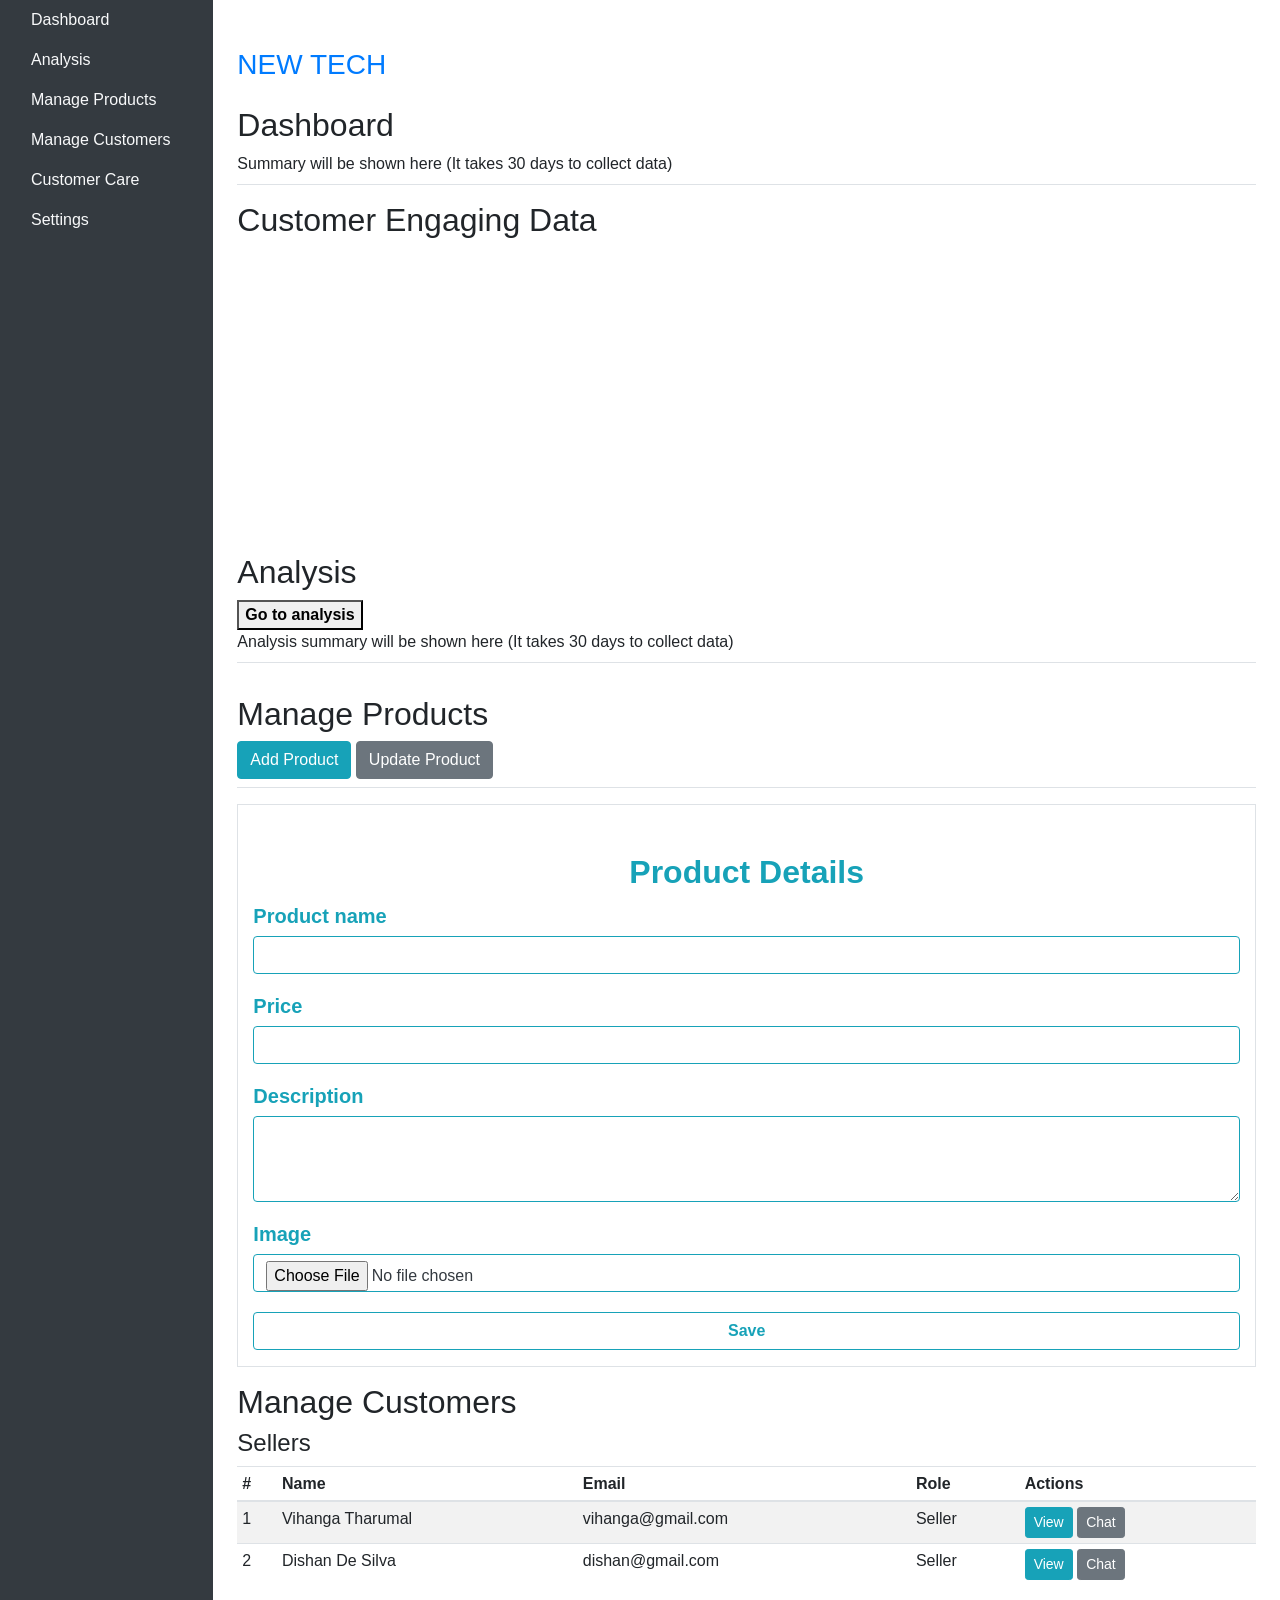
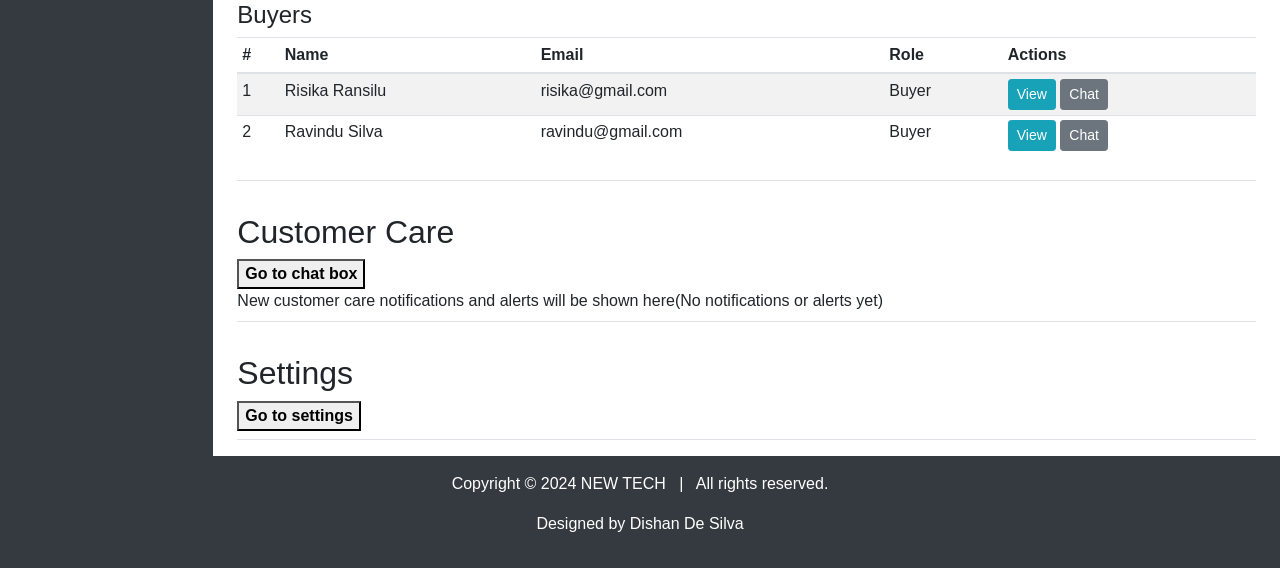
==== adminpanel.html @ 42f951da "Add files via upload" ====
<!DOCTYPE html>
<html lang="en">
    <head>
        <meta charset="UTF-8">
        <meta name="viewport" content="width=device-width, initial-scale=1.0">
        <title>Admin Panel</title>
        <link href="https://stackpath.bootstrapcdn.com/bootstrap/4.5.2/css/bootstrap.min.css"
            rel="stylesheet">
        <link rel="stylesheet" href="css/style.css">
        <link rel="icon" href="images/ntlogo.jpg" />
    </head>
    <body>
        <div class="container-fluid">

            <div class="row">
                <div id="adminSidebar"
                    class="col-md-2 d-md-block bg-dark admin-sidebar d-none">
                    <div class="admin-sidebar-sticky">
                        <ul class="nav flex-column">
                            <li class="nav-item">
                                <a class="nav-link active text-light"
                                    href="#adminDashboard">Dashboard</a>
                            </li>
                            <li class="nav-item">
                                <a class="nav-link text-light"
                                    href="#adminAnalysis">Analysis</a>
                            </li>
                            <li class="nav-item">
                                <a class="nav-link text-light"
                                    href="#adminManageProducts">Manage
                                    Products</a>
                            </li>
                            <li class="nav-item">
                                <a class="nav-link text-light"
                                    href="#adminManageCustomers">Manage
                                    Customers</a>
                            </li>
                            <li class="nav-item">
                                <a class="nav-link text-light"
                                    href="#adminCustomerCare">Customer Care</a>
                            </li>
                            <li class="nav-item">
                                <a class="nav-link text-light"
                                    href="#adminSettings">Settings</a>
                            </li>
                        </ul>
                    </div>
                </div>

                <main role="main"
                    class="col-md-10 ml-sm-auto col-lg-10 px-4 admin-main-content">

                    <div class="d-flex">
                        <a class="d-flex align-items-center fw-bold logo1 mt-5"
                            href="index.html"><img
                                src="images/ntlogo.jpg" style="height: 40px;" alt>
                            <h3 class="brandnameadmin text-decoration-none">NEW TECH</h3>
                        </a>
                    </div>

                    <div id="adminDashboard"
                        class="pt-3 pb-2 mb-3 border-bottom">
                        <h2 class>Dashboard</h2>
                        <div class="admin-chart-placeholder">Summary will be
                            shown here (It takes 30 days to collect data)</div>
                    </div>

                    <div class="admincontainer">
                        <h2>Customer Engaging Data</h2>
                        <div class="d-flex align-content-center mt-5">
                            <svg id="engagementChart" width="auto" height="250"></svg>
                        </div>
                    </div>

                    <div id="adminAnalysis"
                        class="pt-3 pb-2 mb-3 border-bottom">
                        <h2 class>Analysis</h2>
                        <button class="shopbtn align-content-center">
                            <b>Go to analysis</b>
                        </button>
                        <div class="admin-chart-placeholder">Analysis summary
                            will be shown here (It takes 30 days to collect data)</div>
                    </div>

                    <div id="adminManageProducts"
                        class="pt-3 pb-2 mb-3 border-bottom">
                        <h2 class>Manage Products</h2>
                        <button class="btn btn-info">Add Product</button>
                        <button class="btn btn-secondary">Update
                            Product</button>
                    </div>


                    <div class="container d-flex justify-content-center align-items-center">

                        <div class="row border rounded-5 box-area">

                            <div class="col-12">
                                <div class="row align-items-center">
                                    <h2 class="text-center mt-5 col-12 text-info"><b>Product Details</b></h2>
        
                                    <div class="form-group col-12 text-info">
                                        <h5 class="mt-1"><b>Product name</b></h5>
                                        <input type="text" class="form-control border-info">
                                    </div>
        
                                    <div class="form-group col-12 text-info">
                                        <h5 class="mt-1"><b>Price</b></h5>
                                        <input type="text" class="form-control border-info">
                                    </div>
        
                                    <div class="form-group col-12 text-info">
                                        <h5 class="mt-1"><b>Description</b></h5>
                                        <textarea class="form-control border-info" rows="3"></textarea>
                                    </div>
        
                                    <div class="form-group col-12 text-info">
                                        <h5 class="mt-1 text-info"><b>Image</b></h5>
                                        <input type="file" class="form-control border-info text-dark">
                                    </div>
        
                                    <div class="form-group col-12 text-info">
                                        <button class="btn btn-outline-info mt-1 col-12" onclick=""><b>Save</b></button>
                                    </div>
                                </div>
                            </div>
        
                        </div>
                    </div>






                    <div id="adminManageCustomers"
                        class="pt-3 pb-2 mb-3 border-bottom">
                        <h2 class>Manage Customers</h2>
                        <h4 class>Sellers</h4>
                        <div class="table-responsive">
                            <table class="table table-striped table-sm">
                                <thead>
                                    <tr>
                                        <th>#</th>
                                        <th>Name</th>
                                        <th>Email</th>
                                        <th>Role</th>
                                        <th>Actions</th>
                                    </tr>
                                </thead>
                                <tbody>
                                    <tr>
                                        <td>1</td>
                                        <td>Vihanga Tharumal</td>
                                        <td>vihanga@gmail.com</td>
                                        <td>Seller</td>
                                        <td>
                                            <button
                                                class="btn btn-info btn-sm">View</button>
                                            <button
                                                class="btn btn-secondary btn-sm">Chat</button>
                                        </td>
                                    </tr>
                                    <tr>
                                        <td>2</td>
                                        <td>Dishan De Silva</td>
                                        <td>dishan@gmail.com</td>
                                        <td>Seller</td>
                                        <td>
                                            <button
                                                class="btn btn-info btn-sm">View</button>
                                            <button
                                                class="btn btn-secondary btn-sm">Chat</button>
                                        </td>
                                    </tr>
                                </tbody>
                            </table>
                        </div>

                        <h4 class>Buyers</h4>
                        <div class="table-responsive">
                            <table class="table table-striped table-sm">
                                <thead>
                                    <tr>
                                        <th>#</th>
                                        <th>Name</th>
                                        <th>Email</th>
                                        <th>Role</th>
                                        <th>Actions</th>
                                    </tr>
                                </thead>
                                <tbody>
                                    <tr>
                                        <td>1</td>
                                        <td>Risika Ransilu</td>
                                        <td>risika@gmail.com</td>
                                        <td>Buyer</td>
                                        <td>
                                            <button
                                                class="btn btn-info btn-sm">View</button>
                                            <button
                                                class="btn btn-secondary btn-sm">Chat</button>
                                        </td>
                                    </tr>
                                    <tr>
                                        <td>2</td>
                                        <td>Ravindu Silva</td>
                                        <td>ravindu@gmail.com</td>
                                        <td>Buyer</td>
                                        <td>
                                            <button
                                                class="btn btn-info btn-sm">View</button>
                                            <button
                                                class="btn btn-secondary btn-sm">Chat</button>
                                        </td>
                                    </tr>
                                </tbody>
                            </table>
                        </div>
                    </div>

                    <div id="adminCustomerCare"
                        class="pt-3 pb-2 mb-3 border-bottom">
                        <h2 class>Customer Care</h2>
                        <button class="shopbtn align-content-center">
                            <b>Go to chat box</b>
                        </button>
                        <div class="admin-chat-placeholder">New customer care
                            notifications and alerts will be shown here(No notifications or alerts yet)</div>
                    </div>

                    <div id="adminSettings"
                        class="pt-3 pb-2 mb-3 border-bottom">
                        <h2 class>Settings</h2>
                        <button class="shopbtn align-content-center">
                            <b>Go to settings</b>
                        </button>
                    </div>

                </main>
            </div>   
        </div>
        <div class="text-center p-3 text-white bg-dark" style="width: 100%;">
            Copyright &copy; 2024 NEW TECH &nbsp;&nbsp;|&nbsp;&nbsp; All rights reserved.
            <p class=" mt-3">Designed by Dishan De Silva</p>
        </div>

        <script src="js/adminpanelscript.js"></script>
        <script src="https://code.jquery.com/jquery-3.5.1.slim.min.js"></script>
        <script src="https://cdn.jsdelivr.net/npm/@popperjs/core@2.5.4/dist/umd/popper.min.js"></script>
        <script src="https://stackpath.bootstrapcdn.com/bootstrap/4.5.2/js/bootstrap.min.js"></script>
    </body>
</html>
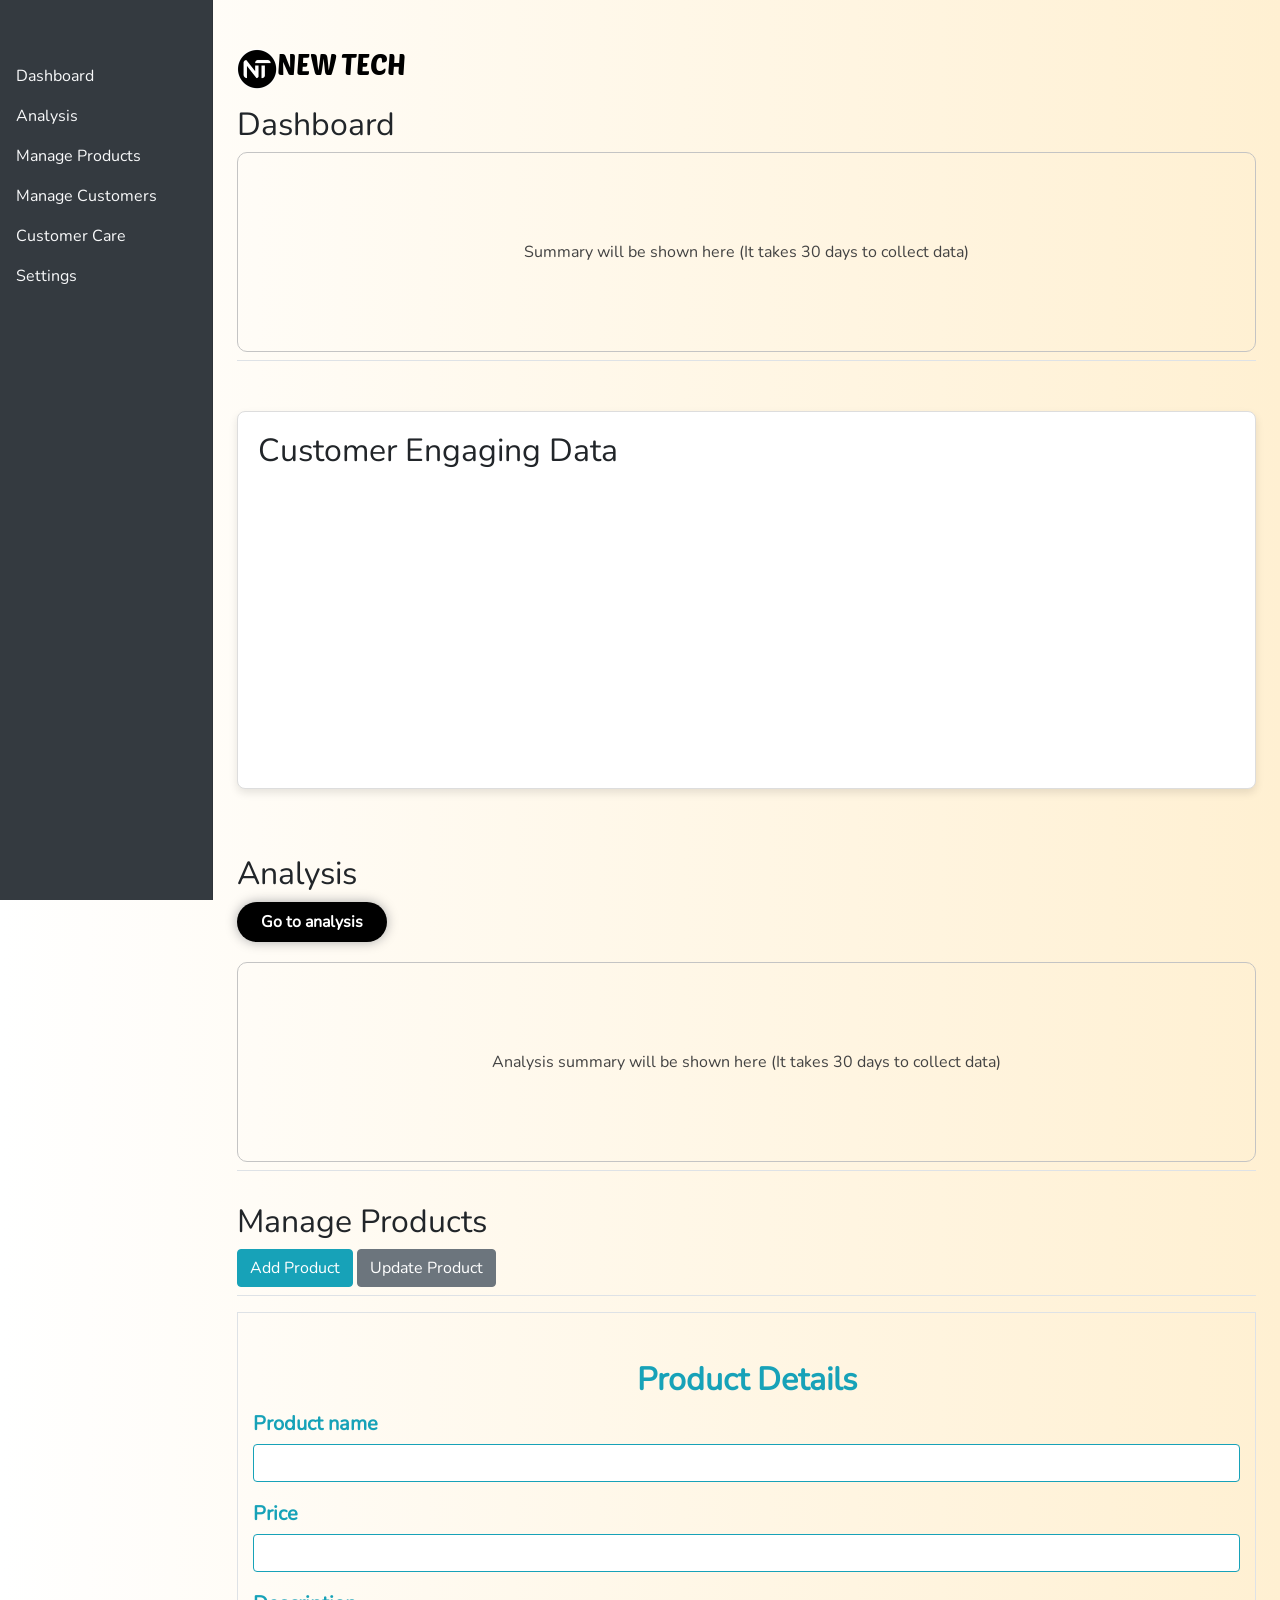
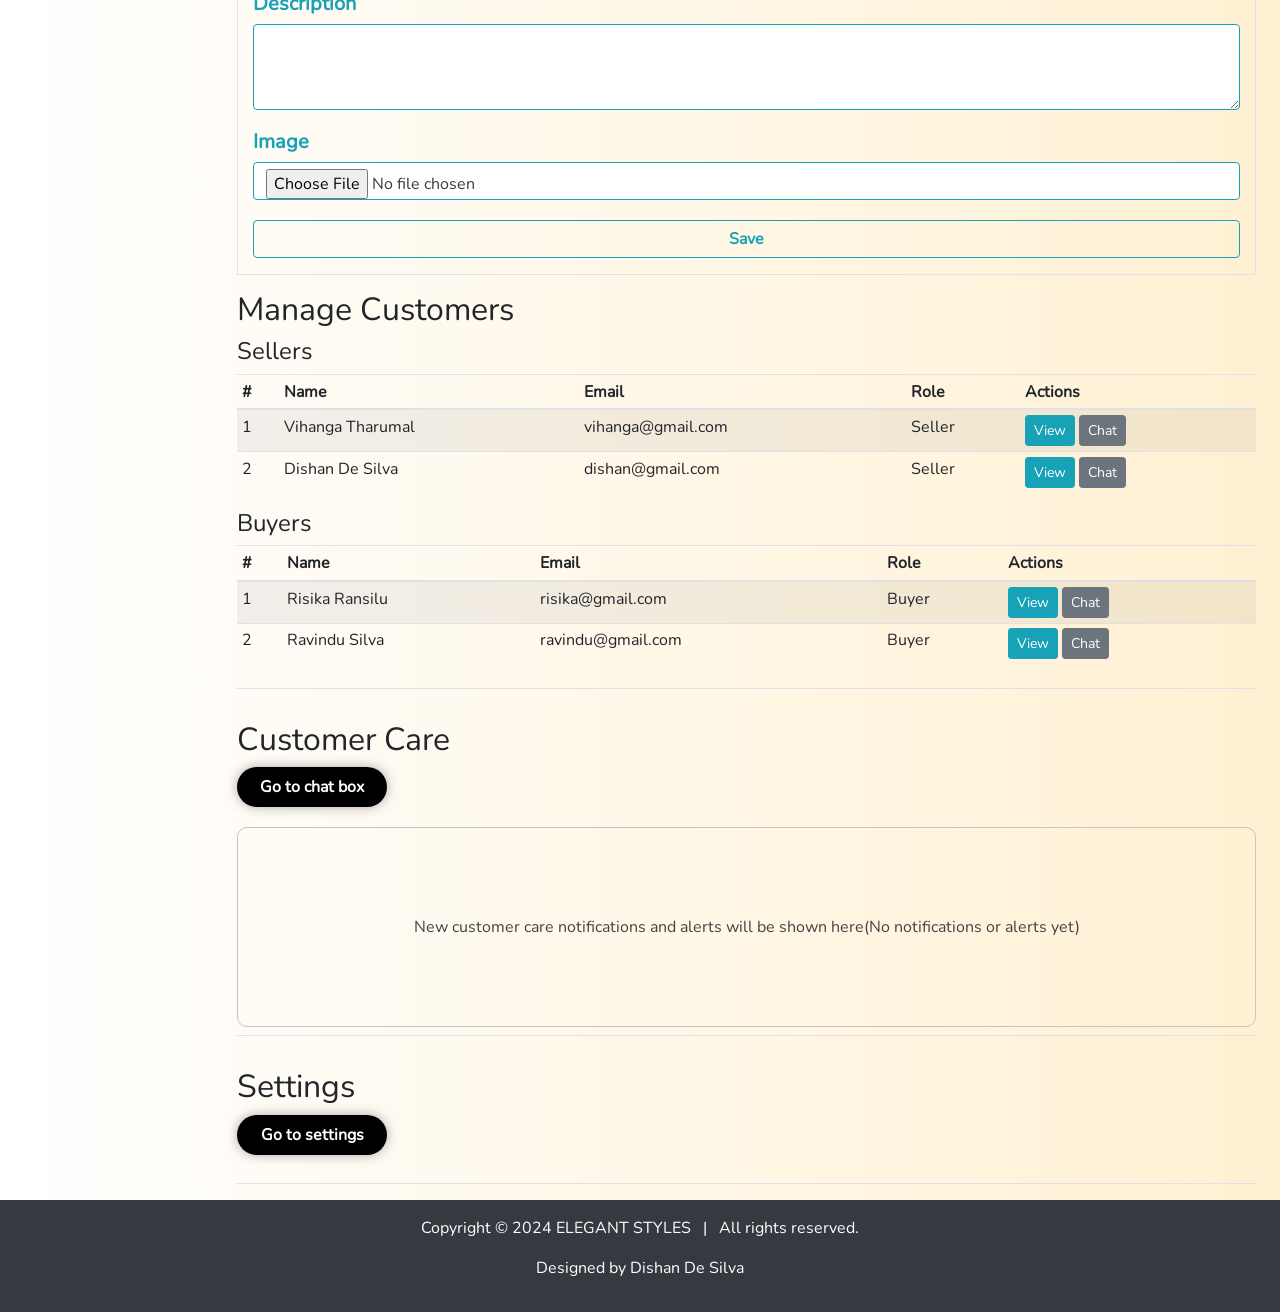
==== commit 47189b50: "Add files via upload" ====
--- a/adminpanel.html
+++ b/adminpanel.html
@@ -241,7 +241,7 @@
             </div>   
         </div>
         <div class="text-center p-3 text-white bg-dark" style="width: 100%;">
-            Copyright &copy; 2024 NEW TECH &nbsp;&nbsp;|&nbsp;&nbsp; All rights reserved.
+            Copyright &copy; 2024 ELEGANT STYLES &nbsp;&nbsp;|&nbsp;&nbsp; All rights reserved.
             <p class=" mt-3">Designed by Dishan De Silva</p>
         </div>
 
--- a/css/style.css
+++ b/css/style.css
@@ -0,0 +1,2203 @@
+/* ---------- color variables ---------- */
+:root {
+  --primary-color: #feb421;
+  --secondary-color: rgb(0, 0, 0);
+  --background-color: linear-gradient(90deg, rgb(255, 255, 255), rgb(255, 250, 240), rgb(255, 245, 225), rgb(255, 240, 210));
+}
+
+/* ---------- /color variables ---------- */
+
+/* ---------- /custom margins ---------- */
+
+@media (min-width: 992px) {  /* Large screens and above */
+  .m-lg-6 { margin: 4.5rem !important; }  /* 72px */
+  .m-lg-7 { margin: 6rem !important; }    /* 96px */
+}
+
+/* ---------- /custom margins ---------- */
+
+/* ---------- import fonts ---------- */
+@font-face {
+  font-family: "Nurito";
+  src: url("../fonts/Nunito-Regular.ttf");
+}
+
+@font-face {
+  font-family: "PoetsenOne";
+  src: url("../fonts/PoetsenOne-Regular.ttf");
+}
+
+/* ---------- /import fonts ---------- */
+
+/* ---------- defaults ---------- */
+* {
+  font-family: "Nurito";
+}
+
+/* ---------- /defaults ---------- */
+
+/* ---------- /loading effect ---------- */
+.loader-wrapper {
+  margin: 0px;
+  padding: 0px;
+  display: flex;
+  align-items: center;
+  justify-content: center;
+  position: absolute;
+  width: 100%;
+  height: 100vh;
+  background-size: cover;
+  display: flex;
+  flex-direction: column;
+  align-items: center;
+  justify-content: center;
+  visibility: visible;
+  overflow-x: hidden;
+  background-repeat: repeat-x;
+}
+
+.loader {
+  display: flex;
+  justify-content: center;
+  align-items: center;
+}
+
+.circle {
+  width: 40px;
+  height: 40px;
+  border-radius: 50%;
+  background-color: var(--secondary-color);
+  margin: 0 5px;
+  animation: pulse 0.5s infinite alternate;
+}
+
+@keyframes pulse {
+  0% {
+    transform: scale(0.8);
+    opacity: 0.5;
+  }
+
+  100% {
+    transform: scale(1.2);
+    opacity: 1;
+  }
+}
+
+.content {
+  width: 100%;
+  opacity: 0;
+  transition: opacity 1s ease-in-out;
+}
+
+/* ---------- /loading effect ---------- */
+
+
+
+/* ---------- body area ---------- */
+body {
+  margin: 0px;
+  padding: 0px;
+  font-family: 'Poppins', sans-serif;
+  display: flex;
+  flex-direction: column;
+  align-items: center;
+  overflow-x: hidden;
+  background: var(--background-color);
+}
+
+/* ---------- /body area ---------- */
+
+/* ---------- nav bar top ---------- */
+
+.navbartop {
+  position: absolute;
+  width: 95%; 
+  background-color: rgba(0, 0, 0, 0.8); 
+  z-index: 1000; 
+  box-shadow: 0 2px 5px rgba(0, 0, 0, 0.1);
+  border-radius: 30px; 
+  margin: 10px auto;
+  top: 0;
+}
+
+.tabicontop {
+  color: #ffffff;
+  transition: color 0.3s ease, transform 0.3s ease;
+}
+
+.tabicontop:hover {
+  color: var(--primary-color);
+}
+
+/* ---------- /nav bar top ---------- */
+
+/* ---------- nav bar ---------- */
+
+.navbar {
+  position: fixed;
+  top: -80px; /* Hidden initially */
+  transition: top 0.4s ease-in-out;
+  width: 95%; 
+  background-color: rgba(255, 255, 255, 0.8); 
+  /* z-index: 1000;  */
+  box-shadow: 0 2px 5px rgba(0, 0, 0, 0.1);
+  border-radius: 30px; 
+  margin: 10px auto
+}
+
+.navbar.show {
+  top: 0;
+}
+
+.brandname {
+  font-family: "PoetsenOne";
+  color: white;
+}
+
+.logo1 {
+  animation: mover1 2.5s infinite alternate;
+}
+
+@keyframes mover1 {
+  0% {
+    transform: translateY(0);
+  }
+
+  100% {
+    transform: translateY(-10px);
+  }
+}
+
+.tabicon {
+  color: #000000;
+  transition: color 0.3s ease, transform 0.3s ease;
+}
+
+.tabiconactive {
+  color: var(--primary-color);
+  transition: color 0.3s ease, transform 0.3s ease;
+}
+
+.tabicon:hover {
+  color: var(--primary-color);
+}
+
+.count {
+  position: absolute;
+  background-color: var(--primary-color);
+  color: rgb(0, 0, 0);
+  height: 18px;
+  width: 18px;
+  line-height: 18px;
+  border-radius: 50%;
+  text-align: center;
+  font-size: 0.8rem;
+}
+
+/* ---------- /nav bar ---------- */
+
+/* ---------- carousel ---------- */
+
+
+/* ---------- custom-carousel-section ---------- */
+
+/* Default: Large screens (lg and above) */
+.custom-carousel-section {
+  background-color: #000000;
+  /* height: 100vh; */
+  width: 100%;
+}
+
+/* Medium screens (md) */
+/* @media (max-width: 992px) {
+  .custom-carousel-section {
+      height: 100vh; Adjust height for medium screens
+  }
+} */
+
+/* Small screens (sm and below) */
+@media (max-width: 576px) {
+  .custom-carousel-section {
+      height: 0vh; /* Adjust height for small screens */
+  }
+}
+
+/* ---------- /custom-carousel-section ---------- */
+
+
+
+.carousel-container {
+  position: relative;
+  /* max-width: 950px; */
+  margin: 0 auto;
+}
+
+.carousel {
+  display: flex;
+  overflow: hidden;
+}
+
+.carousel-item {
+  /* flex: 0 0 100%; */
+  text-align: center;
+  /* padding: 20px; */
+}
+
+.carousel-item img {
+  width: 100%;
+  /* width: 950px; */
+  /* height: 100vh; */
+  /* border-radius: 10px; */
+}
+
+.carousel-item p {
+  font-size: 16px;
+  /* margin-top: 10px; */
+}
+
+.carousel-button {
+  position: absolute;
+  top: 50%;
+  transform: translateY(-50%);
+  background-color: rgba(0, 0, 0, 0.5);
+  color: white;
+  border: none;
+  padding: 10px;
+  cursor: pointer;
+  z-index: 1;
+}
+
+.carousel-button.prev {
+  left: 10px;
+  border-radius: 10px;
+}
+
+.carousel-button.next {
+  right: 10px;
+  border-radius: 10px;
+}
+
+/* ---------- /carousel ---------- */
+
+/* ---------- branding area ---------- */
+.brandname2 {
+  font-size: 70px;
+  font-family: "PoetsenOne";
+  color: white;
+}
+
+.logo2 {
+  animation: mover2 3s infinite alternate;
+}
+
+@keyframes mover2 {
+  0% {
+    transform: translateY(0);
+  }
+
+  100% {
+    transform: translateY(-30px);
+  }
+}
+
+.caption1 {
+  color: white;
+  font-family: "Nurito";
+}
+
+.caption2 {
+  color: var(--primary-color);
+  font-family: "PoetsenOne";
+}
+
+.caption4 {
+  color: var(--secondary-color);
+  font-family: "PoetsenOne";
+}
+
+.shopbtn {
+  width: 150px;
+  height: 40px;
+  background-color: black;
+  color: white;
+  border: none;
+  border-radius: 50px;
+  cursor: pointer;
+  transition-duration: 500ms;
+  margin-bottom: 20px;
+  visibility: visible;
+  box-shadow: 0 0 12px rgb(170, 170, 170);
+
+}
+
+.shopbtn:hover {
+  width: 170px;
+  height: 45px;
+  background-color: rgb(0, 0, 0);
+  color: var(--primary-color);
+  cursor: pointer;
+  box-shadow: 0 0 15px var(--primary-color);
+}
+
+/* ---------- /branding area ---------- */
+
+/* ---------- collections images ---------- */
+
+.image-container {
+  position: relative;
+  display: inline-block;
+  overflow: hidden;
+  border-radius: 10px;
+  transition-duration: 350ms;
+}
+
+.image-container:hover {
+  box-shadow: 0 0 22px rgb(66, 66, 66);
+}
+
+.image-container img {
+  width: 100%;
+  border-radius: 10px;
+  transition: transform 0.3s ease-in-out;
+  transition-duration: 350ms;
+}
+
+.image-container:hover img {
+  transform: scale(1.1); /* Slightly enlarges the image */
+}
+
+.caption5 {
+  position: absolute;
+  top: 50%;
+  left: 50%;
+  transform: translate(-50%, -50%);
+  color: white;
+  padding: 10px 20px;
+  border-radius: 5px;
+  font-size: 30px;
+  font-family: PoetsenOne, sans-serif;
+}
+
+/* ---------- collections images ---------- */
+
+/* ---------- products swiper area ---------- */
+.caption3 {
+  color: var(--secondary-color);
+}
+
+.swiper-container {
+  width: 100%;
+  margin: 50px auto;
+  margin-top: 25px;
+  position: relative;
+  overflow: hidden;
+}
+
+.swiper-wrapper {
+  display: flex;
+  transition: transform 0.5s ease-in-out;
+}
+
+.swiper-slide {
+  flex: 0 0 calc(100% / 6);
+  /* 6 cards per row for large screens */
+  background-color: #00000000;
+  text-align: center;
+  box-sizing: border-box;
+  border: 1px solid #ddd;
+  border-radius: 5px;
+  padding: 15px;
+  box-shadow: 0 2px 5px rgba(0, 0, 0, 0.1);
+  position: relative;
+  overflow: hidden;
+  transition: transform 0.3s;
+  margin-left: 5px;
+  margin-right: 5px;
+}
+
+
+.swiper-slide img {
+  max-width: 100%;
+  height: auto;
+}
+
+.swiper-slide h3 {
+  margin: 10px 0;
+}
+
+.swiper-slide p {
+  margin-bottom: 20px;
+}
+
+.swiper-slide button {
+  padding: 8px 16px;
+  background-color: var(--primary-color);
+  color: var(--secondary-color);
+  border: none;
+  cursor: pointer;
+  border-radius: 50px;
+  transition-duration: 500ms;
+}
+
+.swiper-slide button:hover {
+  background-color: rgb(0, 0, 0);
+  color: var(--primary-color);
+  cursor: pointer;
+  box-shadow: 0 0 15px var(--primary-color);
+}
+
+.swiper-pagination {
+  display: flex;
+  justify-content: center;
+  margin-top: 20px;
+}
+
+.swiper-pagination-dot {
+  width: 10px;
+  height: 10px;
+  background-color: #bbb;
+  border-radius: 50%;
+  margin: 0 5px;
+  cursor: pointer;
+}
+
+.swiper-pagination-dot.active {
+  background-color: #333;
+}
+
+.swiper-button-prev,
+.swiper-button-next {
+  position: absolute;
+  top: 50%;
+  transform: translateY(-50%);
+  width: 40px;
+  height: 40px;
+  background-color: rgba(0, 0, 0, 0.5);
+  border-radius: 50%;
+  text-align: center;
+  cursor: pointer;
+  display: none;
+}
+
+.swiper-button-prev img,
+.swiper-button-next img {
+  width: 20px;
+  height: 20px;
+  margin-top: 10px;
+}
+
+.swiper-button-prev {
+  left: 10px;
+}
+
+.swiper-button-next {
+  right: 10px;
+}
+
+@media (max-width: 1200px) {
+  .swiper-slide {
+    flex: 0 0 calc(100% / 5);
+    /* 5 cards per row for medium screens */
+  }
+}
+
+@media (max-width: 992px) {
+  .swiper-slide {
+    flex: 0 0 calc(100% / 4);
+    /* 4 cards per row for small screens */
+  }
+}
+
+@media (max-width: 768px) {
+  .swiper-slide {
+    flex: 0 0 calc(100% / 3);
+    /* 3 cards per row for extra small screens */
+  }
+}
+
+@media (max-width: 576px) {
+  .swiper-slide {
+    flex: 0 0 calc(100% / 2);
+    /* 2 cards per row for very small screens */
+  }
+}
+
+@media (max-width: 400px) {
+  .swiper-slide {
+    flex: 0 0 100%;
+    /* 1 card per row for extremely small screens */
+  }
+}
+
+/* ---------- /products swiper area ---------- */
+
+/* ---------- best deals swiper area ---------- */
+.swiper2-container {
+  width: 100%;
+  margin: 50px auto;
+  margin-top: 25px;
+  position: relative;
+  overflow: hidden;
+}
+
+.swiper2-wrapper {
+  display: flex;
+  transition: transform 0.5s ease-in-out;
+}
+
+.swiper2-slide {
+  flex: 0 0 calc(100% / 6);
+  /* 6 cards per row for large screens */
+  background-color: #00000000;
+  text-align: center;
+  box-sizing: border-box;
+  border: 1px solid #ddd;
+  border-radius: 5px;
+  padding: 15px;
+  box-shadow: 0 2px 5px rgba(0, 0, 0, 0.1);
+  position: relative;
+  overflow: hidden;
+  transition: transform 0.3s;
+  margin-left: 5px;
+  margin-right: 5px;
+}
+
+.swiper2-slide img {
+  max-width: 100%;
+  height: auto;
+}
+
+.swiper2-slide h3 {
+  margin: 10px 0;
+}
+
+.swiper2-slide p {
+  margin-bottom: 20px;
+}
+
+.swiper2-slide button {
+  padding: 8px 16px;
+  background-color: var(--primary-color);
+  color: var(--secondary-color);
+  border: none;
+  cursor: pointer;
+  border-radius: 50px;
+  transition-duration: 500ms;
+}
+
+.swiper2-slide button:hover {
+  background-color: rgb(0, 0, 0);
+  color: var(--primary-color);
+  cursor: pointer;
+  box-shadow: 0 0 15px var(--primary-color);
+}
+
+.swiper2-pagination {
+  display: flex;
+  justify-content: center;
+  margin-top: 20px;
+}
+
+.swiper2-pagination-dot {
+  width: 10px;
+  height: 10px;
+  background-color: #bbb;
+  border-radius: 50%;
+  margin: 0 5px;
+  cursor: pointer;
+}
+
+.swiper2-pagination-dot.active {
+  background-color: #333;
+}
+
+.swiper2-button-prev,
+.swiper2-button-next {
+  position: absolute;
+  top: 50%;
+  transform: translateY(-50%);
+  width: 40px;
+  height: 40px;
+  background-color: rgba(0, 0, 0, 0.5);
+  border-radius: 50%;
+  text-align: center;
+  cursor: pointer;
+  display: none;
+}
+
+.swiper2-button-prev img,
+.swiper2-button-next img {
+  width: 20px;
+  height: 20px;
+  margin-top: 10px;
+}
+
+.swiper2-button-prev {
+  left: 10px;
+}
+
+.swiper2-button-next {
+  right: 10px;
+}
+
+@media (max-width: 1200px) {
+  .swiper2-slide {
+    flex: 0 0 calc(100% / 5);
+    /* 5 cards per row for medium screens */
+  }
+}
+
+@media (max-width: 992px) {
+  .swiper2-slide {
+    flex: 0 0 calc(100% / 4);
+    /* 4 cards per row for small screens */
+  }
+}
+
+@media (max-width: 768px) {
+  .swiper2-slide {
+    flex: 0 0 calc(100% / 3);
+    /* 3 cards per row for extra small screens */
+  }
+}
+
+@media (max-width: 576px) {
+  .swiper2-slide {
+    flex: 0 0 calc(100% / 2);
+    /* 2 cards per row for very small screens */
+  }
+}
+
+@media (max-width: 400px) {
+  .swiper2-slide {
+    flex: 0 0 100%;
+    /* 1 card per row for extremely small screens */
+  }
+}
+
+/* ---------- /best deals swiper area ---------- */
+
+/* ---------- new arrivals swiper area ---------- */
+.swiper3-container {
+  width: 100%;
+  margin: 50px auto;
+  margin-top: 25px;
+  position: relative;
+  overflow: hidden;
+}
+
+.swiper3-wrapper {
+  display: flex;
+  transition: transform 0.5s ease-in-out;
+}
+
+.swiper3-slide {
+  flex: 0 0 calc(100% / 6);
+  /* 6 cards per row for large screens */
+  background-color: #00000000;
+  text-align: center;
+  box-sizing: border-box;
+  border: 1px solid #ddd;
+  border-radius: 5px;
+  padding: 15px;
+  box-shadow: 0 2px 5px rgba(0, 0, 0, 0.1);
+  position: relative;
+  overflow: hidden;
+  transition: transform 0.3s;
+  margin-left: 5px;
+  margin-right: 5px;
+}
+
+.swiper3-slide img {
+  max-width: 100%;
+  height: auto;
+}
+
+.swiper3-slide h3 {
+  margin: 10px 0;
+}
+
+.swiper3-slide p {
+  margin-bottom: 20px;
+}
+
+.swiper3-slide button {
+  padding: 8px 16px;
+  background-color: var(--primary-color);
+  color: var(--secondary-color);
+  border: none;
+  cursor: pointer;
+  border-radius: 50px;
+  transition-duration: 500ms;
+}
+
+.swiper3-slide button:hover {
+  background-color: rgb(0, 0, 0);
+  color: var(--primary-color);
+  cursor: pointer;
+  box-shadow: 0 0 15px var(--primary-color);
+}
+
+.swiper3-pagination {
+  display: flex;
+  justify-content: center;
+  margin-top: 20px;
+}
+
+.swiper3-pagination-dot {
+  width: 10px;
+  height: 10px;
+  background-color: #bbb;
+  border-radius: 50%;
+  margin: 0 5px;
+  cursor: pointer;
+}
+
+.swiper3-pagination-dot.active {
+  background-color: #333;
+}
+
+.swiper3-button-prev,
+.swiper3-button-next {
+  position: absolute;
+  top: 50%;
+  transform: translateY(-50%);
+  width: 40px;
+  height: 40px;
+  background-color: rgba(0, 0, 0, 0.5);
+  border-radius: 50%;
+  text-align: center;
+  cursor: pointer;
+  display: none;
+}
+
+.swiper3-button-prev img,
+.swiper3-button-next img {
+  width: 20px;
+  height: 20px;
+  margin-top: 10px;
+}
+
+.swiper3-button-prev {
+  left: 10px;
+}
+
+.swiper3-button-next {
+  right: 10px;
+}
+
+@media (max-width: 1200px) {
+  .swiper3-slide {
+    flex: 0 0 calc(100% / 5);
+    /* 5 cards per row for medium screens */
+  }
+}
+
+@media (max-width: 992px) {
+  .swiper3-slide {
+    flex: 0 0 calc(100% / 4);
+    /* 4 cards per row for small screens */
+  }
+}
+
+@media (max-width: 768px) {
+  .swiper3-slide {
+    flex: 0 0 calc(100% / 3);
+    /* 3 cards per row for extra small screens */
+  }
+}
+
+@media (max-width: 576px) {
+  .swiper3-slide {
+    flex: 0 0 calc(100% / 2);
+    /* 2 cards per row for very small screens */
+  }
+}
+
+@media (max-width: 400px) {
+  .swiper3-slide {
+    flex: 0 0 100%;
+    /* 1 card per row for extremely small screens */
+  }
+}
+
+/* ---------- /new arrivals swiper area ---------- */
+
+/* ---------- /Just for you swiper area ---------- */
+.swiper4-container {
+  width: 100%;
+  margin: 50px auto;
+  margin-top: 25px;
+  position: relative;
+  overflow: hidden;
+}
+
+.swiper4-wrapper {
+  display: flex;
+  transition: transform 0.5s ease-in-out;
+}
+
+.swiper4-slide {
+  flex: 0 0 calc(100% / 6);
+  /* 6 cards per row for large screens */
+  background-color: #00000000;
+  text-align: center;
+  box-sizing: border-box;
+  border: 1px solid #ddd;
+  border-radius: 5px;
+  padding: 15px;
+  box-shadow: 0 2px 5px rgba(0, 0, 0, 0.1);
+  position: relative;
+  overflow: hidden;
+  transition: transform 0.3s;
+  margin-left: 5px;
+  margin-right: 5px;
+}
+
+.swiper4-slide img {
+  max-width: 100%;
+  height: auto;
+}
+
+.swiper4-slide h3 {
+  margin: 10px 0;
+}
+
+.swiper4-slide p {
+  margin-bottom: 20px;
+}
+
+.swiper4-slide button {
+  padding: 8px 16px;
+  background-color: var(--primary-color);
+  color: var(--secondary-color);
+  border: none;
+  cursor: pointer;
+  border-radius: 50px;
+  transition-duration: 500ms;
+}
+
+.swiper4-slide button:hover {
+  background-color: rgb(0, 0, 0);
+  color: var(--primary-color);
+  cursor: pointer;
+  box-shadow: 0 0 15px var(--primary-color);
+}
+
+.swiper4-pagination {
+  display: flex;
+  justify-content: center;
+  margin-top: 20px;
+}
+
+.swiper4-pagination-dot {
+  width: 10px;
+  height: 10px;
+  background-color: #bbb;
+  border-radius: 50%;
+  margin: 0 5px;
+  cursor: pointer;
+}
+
+.swiper4-pagination-dot.active {
+  background-color: #333;
+}
+
+.swiper4-button-prev,
+.swiper4-button-next {
+  position: absolute;
+  top: 50%;
+  transform: translateY(-50%);
+  width: 40px;
+  height: 40px;
+  background-color: rgba(0, 0, 0, 0.5);
+  border-radius: 50%;
+  text-align: center;
+  cursor: pointer;
+  display: none;
+}
+
+.swiper4-button-prev img,
+.swiper4-button-next img {
+  width: 20px;
+  height: 20px;
+  margin-top: 10px;
+}
+
+.swiper4-button-prev {
+  left: 10px;
+}
+
+.swiper4-button-next {
+  right: 10px;
+}
+
+@media (max-width: 1200px) {
+  .swiper4-slide {
+    flex: 0 0 calc(100% / 5);
+    /* 5 cards per row for medium screens */
+  }
+}
+
+@media (max-width: 992px) {
+  .swiper4-slide {
+    flex: 0 0 calc(100% / 4);
+    /* 4 cards per row for small screens */
+  }
+}
+
+@media (max-width: 768px) {
+  .swiper4-slide {
+    flex: 0 0 calc(100% / 3);
+    /* 3 cards per row for extra small screens */
+  }
+}
+
+@media (max-width: 576px) {
+  .swiper4-slide {
+    flex: 0 0 calc(100% / 2);
+    /* 2 cards per row for very small screens */
+  }
+}
+
+@media (max-width: 400px) {
+  .swiper4-slide {
+    flex: 0 0 100%;
+    /* 1 card per row for extremely small screens */
+  }
+}
+
+/* ---------- /Just for you swiper area ---------- */
+
+/* ---------- Review area ---------- */
+.carouselreview {
+  position: relative;
+  width: 100%;
+  overflow: hidden;
+}
+
+.carouselreview-card {
+  border-radius: 10px;
+  height: 200px;
+  width: 100%;
+  text-align: center;
+  background-color: #00000000;
+  text-align: center;
+  box-sizing: border-box;
+  border: 1px solid #ddd;
+  border-radius: 5px;
+  padding: 15px;
+  box-shadow: 0 2px 5px rgba(0, 0, 0, 0.1);
+  position: relative;
+  overflow: hidden;
+  transition: transform 0.3s;
+}
+
+.carouselreview-card img {
+  width: 100px;
+  height: 100px;
+  border-radius: 50%;
+}
+
+.carouselreview-control {
+  position: absolute;
+  top: 50%;
+  transform: translateY(-50%);
+  background-color: rgba(0, 0, 0, 0.5);
+  color: white;
+  border: none;
+  cursor: pointer;
+}
+
+.carouselreview-control.left {
+  left: 0;
+  width: 40px;
+  height: 40px;
+  background-color: rgba(0, 0, 0, 0.5);
+  border-radius: 50%;
+  text-align: center;
+  cursor: pointer;
+}
+
+.carouselreview-control.right {
+  right: 0;
+  width: 40px;
+  height: 40px;
+  background-color: rgba(0, 0, 0, 0.5);
+  border-radius: 50%;
+  text-align: center;
+  cursor: pointer;
+}
+
+/* ---------- /Review area ---------- */
+
+/* ---------- Contact page ---------- */
+
+.map-container {
+  width: 100%;
+  height: 400px;
+}
+
+.contactbtn {
+  width: 150px;
+  height: 40px;
+  background-color: black;
+  color: white;
+  border: none;
+  border-radius: 50px;
+  cursor: pointer;
+  transition-duration: 500ms;
+  margin-bottom: 20px;
+  visibility: visible;
+  box-shadow: 0 0 12px rgb(170, 170, 170);
+}
+
+.contactbtn:hover {
+  width: 170px;
+  height: 45px;
+  background-color: rgb(0, 0, 0);
+  color: var(--primary-color);
+  cursor: pointer;
+  box-shadow: 0 0 15px var(--primary-color);
+}
+
+.contact-details {
+  padding: 20px;
+  background-color: transparent;
+}
+
+.contact-details h2 {
+  margin-bottom: 20px;
+}
+
+.contact-details p {
+  font-size: 18px;
+  margin: 10px 0;
+}
+
+.contact-details i {
+  margin-right: 10px;
+}
+
+/* ---------- /Contact page ---------- */
+
+/* ---------- /Manage pr0file page ---------- */
+.dpcontainer{
+  width: 280px;
+  height: 280px;
+  border-radius: 100%;
+  background-color: rgb(186, 231, 255);
+}
+
+.dpcontainer:hover{
+  background-color: rgb(132, 193, 226);
+}
+
+.profilebtn{
+  background-color: var(--secondary-color);
+  color: var(--primary-color);
+  border: none;
+  border-radius: 50px;
+  cursor: pointer;
+  transition-duration: 500ms;
+  visibility: visible;
+  box-shadow: 0 0 12px rgb(170, 170, 170);
+}
+.profilebtn:hover {
+  background-color: rgb(0, 0, 0);
+  color: var(--primary-color);
+  cursor: pointer;
+  box-shadow: 0 0 15px var(--primary-color);
+}
+.profilebtn2{
+  background-color: var(--primary-color);
+  color: var(--secondary-color);
+  border: none;
+  border-radius: 50px;
+  cursor: pointer;
+  transition-duration: 500ms;
+  visibility: visible;
+  box-shadow: 0 0 12px rgb(170, 170, 170);
+}
+.profilebtn2:hover {
+  background-color: rgb(0, 0, 0);
+  color: var(--primary-color);
+  cursor: pointer;
+  box-shadow: 0 0 15px var(--primary-color);
+}
+
+/* ---------- /Manage pr0file page ---------- */
+
+/* ---------- signin signup page ---------- */
+.caption5 {
+  color: var(--secondary-color);
+  font-family: "Nurito";
+}
+
+.signinbtn {
+  background-color: var(--secondary-color);
+  color: var(--primary-color);
+}
+
+.signinbtn:hover {
+  background-color: rgb(0, 0, 0);
+  color: var(--primary-color);
+  cursor: pointer;
+  box-shadow: 0 0 15px var(--primary-color);
+}
+
+.signupbtn {
+  background-color: var(--primary-color);
+  color: var(--secondary-color);
+}
+
+.signupbtn:hover {
+  background-color: rgb(0, 0, 0);
+  color: var(--primary-color);
+  cursor: pointer;
+  box-shadow: 0 0 15px var(--primary-color);
+}
+
+.containersignup {
+  background-color: transparent;
+  border-radius: 10px;
+  box-shadow: 0 4px 8px rgba(0, 0, 0, 0.1);
+  overflow: hidden;
+  /* width: 100%; */
+  max-width: 100%;
+  align-items: center;
+  justify-content: center;
+}
+
+.form-container {
+  padding: 20px;
+}
+
+.form-toggle {
+  display: flex;
+  justify-content: space-between;
+  margin-bottom: 20px;
+}
+
+.form-toggle button {
+  border: none;
+  cursor: pointer;
+  padding: 10px 20px;
+  width: 50%;
+  transition: background-color 0.3s;
+}
+
+.form-toggle button:hover {
+  box-shadow: 0 0 15px var(--primary-color);
+}
+
+.form {
+  display: flex;
+  flex-direction: column;
+}
+
+.form.hidden {
+  display: none;
+  background-image: url("../images/background.svg");
+  background-repeat: no-repeat;
+  background-size: contain;
+}
+
+.form h2 {
+  margin-bottom: 20px;
+  text-align: center;
+}
+
+.form input {
+  border: 1px solid #ccc;
+  border-radius: 5px;
+  margin-bottom: 15px;
+  padding: 10px;
+  font-size: 16px;
+}
+
+.signinimg {
+  height: 100vh;
+  animation: mover3 3.0s infinite alternate;
+}
+
+@keyframes mover3 {
+  0% {
+    transform: translateY(0);
+  }
+
+  100% {
+    transform: translateY(-30px);
+  }
+}
+
+.sbtn1 {
+  background-color: var(--secondary-color);
+  color: var(--primary-color);
+  border: none;
+  border-radius: 50px;
+  cursor: pointer;
+  transition-duration: 500ms;
+  margin-bottom: 20px;
+  visibility: visible;
+  box-shadow: 0 0 12px rgb(170, 170, 170);
+
+}
+
+.sbtn2 {
+  background-color: var(--primary-color);
+  color: var(--secondary-color);
+  border: none;
+  border-radius: 50px;
+  cursor: pointer;
+  transition-duration: 500ms;
+  margin-bottom: 20px;
+  visibility: visible;
+  box-shadow: 0 0 12px rgb(170, 170, 170);
+
+}
+
+.sbtn3 {
+  background-color: black;
+  color: white;
+  border: none;
+  border-radius: 50px;
+  cursor: pointer;
+  transition-duration: 500ms;
+  margin-bottom: 20px;
+  visibility: visible;
+  box-shadow: 0 0 12px rgb(170, 170, 170);
+
+}
+
+.sbtn1:hover {
+  background-color: rgb(0, 0, 0);
+  color: var(--primary-color);
+  cursor: pointer;
+  box-shadow: 0 0 15px var(--primary-color);
+}
+
+.sbtn2:hover {
+  background-color: rgb(0, 0, 0);
+  color: var(--primary-color);
+  cursor: pointer;
+  box-shadow: 0 0 15px var(--primary-color);
+}
+
+.sbtn3:hover {
+  background-color: rgb(0, 0, 0);
+  color: var(--primary-color);
+  cursor: pointer;
+  box-shadow: 0 0 15px var(--primary-color);
+}
+
+/* ---------- /signin signup page ---------- */
+
+/* ---------- shop page---------- */
+.product-container {
+  display: grid;
+  gap: 20px;
+}
+
+.product-card {
+  background-color: #00000000;
+  border: 1px solid #ddd;
+  border-radius: 5px;
+  padding: 15px;
+  box-shadow: 0 2px 5px rgba(0, 0, 0, 0.1);
+  position: relative;
+  overflow: hidden;
+  transition: transform 0.3s;
+}
+
+.product-card:hover {
+  transform: translateY(-5px);
+}
+
+.image-container {
+  position: relative;
+}
+
+.product-card img {
+  width: 100%;
+  height: auto;
+  border-bottom: 1px solid #ddd;
+  margin-bottom: 10px;
+}
+
+.product-card h3 {
+  margin: 10px 0;
+  font-size: 1.2em;
+}
+
+.product-card p {
+  margin: 10px 0;
+  color: #555;
+}
+
+.product-card .price {
+  font-size: 1.4em;
+  color: rgb(0, 128, 207);
+}
+
+.product-card .buttons {
+  display: none;
+  position: absolute;
+  top: 50%;
+  left: 50%;
+  transform: translate(-50%, -50%);
+  text-align: center;
+  flex-direction: column; /* Add this line */
+}
+
+.product-card:hover .buttons {
+  display: flex; /* Change from block to flex */
+}
+
+.view-buy-btn {
+  border: none;
+  border-radius: 50px;
+  cursor: pointer;
+  transition-duration: 500ms;
+  background-color: rgb(255, 255, 255);
+  color: #000000;
+  box-shadow: 0 0 5px rgb(170, 170, 170);
+}
+.view-wishlist-btn:hover {
+  background-color: rgb(0, 0, 0);
+  color: var(--primary-color);
+  cursor: pointer;
+  box-shadow: 0 0 10px var(--primary-color);
+}
+
+.product-card .buttons button {
+  box-shadow: 0 0 10px rgb(170, 170, 170);
+  background-color: var(--primary-color);
+  color: var(--secondary-color);
+  transition-duration: 500ms;
+  border-radius: 50px;
+  border: none;
+  padding: 10px 15px;
+  margin: 5px 0;
+  cursor: pointer;
+  transition: background-color 0.3s;
+  display: block;
+}
+
+.product-card .buttons button:hover {
+  background-color: black;
+  color: var(--primary-color);
+  box-shadow: 0 0 15px var(--primary-color);
+}
+
+
+#pagination {
+  display: flex;
+  justify-content: center;
+  align-items: center;
+  gap: 5px;
+  margin-top: 20px;
+}
+
+#pagination button {
+  padding: 10px 15px;
+  border: none;
+  background-color: #f0f0f0;
+  cursor: pointer;
+  transition: background-color 0.3s;
+}
+
+#pagination button:hover {
+  background-color: #d0d0d0;
+}
+
+#pagination button.active {
+  background-color: #007bff;
+  color: white;
+}
+
+#pagination button:disabled {
+  background-color: #e0e0e0;
+  cursor: not-allowed;
+}
+
+
+@media (min-width: 1200px) {
+  .product-container {
+      grid-template-columns: repeat(4, 1fr);
+  }
+}
+
+@media (min-width: 992px) and (max-width: 1199px) {
+  .product-container {
+      grid-template-columns: repeat(3, 1fr);
+  }
+}
+
+@media (min-width: 768px) and (max-width: 991px) {
+  .product-container {
+      grid-template-columns: repeat(2, 1fr);
+  }
+}
+
+@media (max-width: 767px) {
+  .product-container {
+      grid-template-columns: 1fr;
+  }
+}
+
+.openbtn {
+  cursor: pointer;
+  color: rgb(0, 0, 0);
+  border: none;
+}
+.closebtn{
+  cursor: pointer;
+  margin-top: 70px;
+}
+.sidenav {
+  height: 100%;
+  width: 0;
+  position: fixed;
+  z-index: 1;
+  top: 0;
+  left: 0;
+  background-color: #000000;
+  overflow-x: hidden;
+  transition: 0.5s;
+  padding-top: 60px;
+}
+
+.sidenav a {
+  padding: 8px 8px 8px 32px;
+  text-decoration: none;
+  font-size: 25px;
+  color: #818181;
+  display: block;
+  transition: 0.3s;
+}
+
+.sidenav a:hover {
+  color: #f1f1f1;
+}
+
+.sidenav .closebtn {
+  position: absolute;
+  top: 0;
+  right: 25px;
+  font-size: 36px;
+  margin-left: 50px;
+}
+
+.filter-section {
+  padding: 20px;
+  color: white;
+}
+
+.filter-section h3, .filter-section h4 {
+  margin: 10px 0;
+}
+
+.filter-section ul {
+  list-style-type: none;
+  padding: 0;
+}
+
+.filter-section ul li {
+  margin: 5px 0;
+}
+
+.filter-section ul li input[type="radio"] {
+  display: none;
+}
+
+.filter-section ul li label {
+  position: relative;
+  padding-left: 35px;
+  cursor: pointer;
+  font-size: 18px;
+  color: #818181;
+  user-select: none;
+}
+
+.filter-section ul li label:before {
+  content: "";
+  position: absolute;
+  left: 0;
+  top: 0;
+  width: 25px;
+  height: 25px;
+  border: 2px solid #818181;
+  border-radius: 50%;
+  background: #111;
+}
+
+.filter-section ul li input[type="radio"]:checked + label:before {
+  background: #007bff;
+  border-color: #007bff;
+}
+
+.filter-section ul li input[type="radio"]:checked + label:after {
+  content: "";
+  position: absolute;
+  left: 9px;
+  top: 9px;
+  width: 8px;
+  height: 8px;
+  border-radius: 50%;
+  background: white;
+}
+
+
+.sort-container {
+  position: relative;
+  display: inline-block;
+}
+
+.sort-btn {
+  color: rgb(0, 0, 0);
+  border: none;
+  cursor: pointer;
+}
+
+.sort-options {
+  display: none;
+  position: absolute;
+  background-color: #fff;
+  box-shadow: 0px 8px 16px 0px rgba(0,0,0,0.2);
+  padding: 12px 16px;
+  z-index: 1;
+  border-radius: 5px;
+}
+
+.sort-options label {
+  display: block;
+  margin: 10px 0;
+  cursor: pointer;
+}
+
+.sort-options input[type="radio"] {
+  margin-right: 10px;
+}
+
+.sort-container:hover .sort-options {
+  display: block;
+}
+
+
+.typing-container {
+  font-size: 24px;
+  color: #333;
+  white-space: wrap ;
+  overflow: hidden;
+  font-weight: bold;
+  margin-left: 5px;
+}
+
+.cursor {
+  display: inline-block;
+  animation: blink 0.7s steps(1) infinite;
+}
+
+@keyframes blink {
+  50% {
+      opacity: 0;
+  }
+}
+/* ---------- /shop page---------- */
+
+
+/* ---------- wishlist page---------- */
+.wishlist {
+  display: flex;
+  flex-direction: column;
+  align-items: center;
+  gap: 20px;
+}
+
+.card {
+  background-color: #fff;
+  border: 1px solid #ddd;
+  border-radius: 5px;
+  box-shadow: 0 2px 4px rgba(0, 0, 0, 0.1);
+  display: flex;
+  flex-direction: row;
+  width: 100%;
+  position: relative;
+  overflow: hidden;
+  transition: box-shadow 0.3s;
+}
+
+.card:hover {
+  box-shadow: 0 4px 8px rgba(0, 0, 0, 0.2);
+}
+
+.card img {
+  width: 200px;
+  height: auto;
+  border-top-left-radius: 5px;
+  border-bottom-left-radius: 5px;
+}
+
+.card-content {
+  padding: 20px;
+  flex-grow: 1;
+  display: flex;
+  flex-direction: column;
+  justify-content: space-between;
+}
+
+.card h2 {
+  margin: 0 0 10px;
+}
+
+.card p {
+  margin: 5px 0;
+}
+
+.card .price {
+  font-weight: bold;
+  color: rgb(0, 128, 207);
+}
+
+.card .buttons {
+  position: absolute;
+  top: 20px;
+  right: 20px;
+  display: none;
+  flex-direction: column;
+  gap: 5px;
+}
+
+.card:hover .buttons {
+  display: flex;
+}
+
+.card .buttons button {
+  box-shadow: 0 0 10px rgb(170, 170, 170);
+  background-color: var(--primary-color);
+  color: var(--secondary-color);
+  transition-duration: 500ms;
+  border-radius: 50px;
+  border: none;
+  padding: 10px 15px;
+  margin: 5px 0;
+  cursor: pointer;
+  transition: background-color 0.3s;
+  display: block;
+}
+
+.card .buttons button:hover {
+  background-color: black;
+  color: var(--primary-color);
+  box-shadow: 0 0 15px var(--primary-color);
+}
+
+@media (min-width: 769px) {
+  .card {
+      width: 100%;
+  }
+}
+/* ---------- /wishlist page---------- */
+
+/* ---------- pageup button ---------- */
+#scrollToTopBtn {
+  display: none; /* Hidden by default */
+  position: fixed; /* Fixed/sticky position */
+  bottom: 20px; /* Place the button at the bottom of the page */
+  right: 20px; /* Place the button 30px from the right */
+  z-index: 99; /* Make sure it does not overlap */
+  border: none; /* Remove borders */
+  outline: none; /* Remove outline */
+  padding: 15px; /* Some padding */
+  height: 55px;
+  width: 55px;
+  background-color: black;
+  color: white;
+  border-radius: 50px;
+  cursor: pointer;
+  transition-duration: 500ms;
+  margin-bottom: 20px;
+  visibility: visible;
+  box-shadow: 0 0 12px rgb(170, 170, 170);
+}
+#scrollToTopBtn:hover {
+  background-color: rgb(0, 0, 0);
+  color: var(--primary-color);
+  cursor: pointer;
+  box-shadow: 0 0 15px var(--primary-color);
+  transform: scale(1.1); /* Slightly enlarge on hover */
+}
+
+.upicon {
+  display: flex;
+  justify-content: center;
+  justify-content: center;
+  vertical-align: middle;
+  align-items: center;
+}
+/* ---------- /pageup button ---------- */
+
+
+/* ---------- footer area ---------- */
+.footer {
+  background-color: #333;
+  color: #fff;
+  padding: 20px 0;
+}
+
+.subbtn {
+  width: 150px;
+  height: 40px;
+  background-color: black;
+  color: white;
+  border: none;
+  border-radius: 50px;
+  cursor: pointer;
+  transition-duration: 500ms;
+  margin-bottom: 20px;
+  visibility: visible;
+  box-shadow: 0 0 12px rgb(170, 170, 170);
+
+}
+
+.subbtn:hover {
+  width: 170px;
+  height: 45px;
+  background-color: rgb(0, 0, 0);
+  color: var(--primary-color);
+  cursor: pointer;
+  box-shadow: 0 0 15px var(--primary-color);
+}
+
+.social-icons {
+  list-style: none;
+  padding: 0;
+}
+
+.social-icons li {
+  display: inline-block;
+  margin-right: 10px;
+}
+
+.social-icons a {
+  color: #fff;
+  font-size: 20px;
+  text-decoration: none;
+}
+
+.payment-img {
+  width: 80%;
+}
+
+.sitelink {
+  color: white;
+  transition-duration: 500ms;
+
+}
+
+.sitelink:hover {
+  color: var(--primary-color);
+  transform: translateX(10px);
+}
+
+/* ---------- /footer area ---------- */
+
+.admincontainer {
+  margin: 50px auto;
+  padding: 20px;
+  max-width: 100%;
+  background-color: #ffffff;
+  border: 1px solid #ddd;
+  border-radius: 8px;
+  box-shadow: 0 4px 8px rgba(0, 0, 0, 0.1);
+}
+
+svg {
+  display: block;
+  margin: 0 auto;
+}
+
+.brandnameadmin{
+  font-family: "PoetsenOne";
+  color: rgb(0, 0, 0);
+}
+
+.admin-sidebar {
+  position: fixed;
+  height: 100%;
+  top: 0;
+  bottom: 0;
+  left: 0;
+  z-index: 100;
+  padding: 48px 0 0;
+  box-shadow: inset -1px 0 0 rgba(0, 0, 0, .1);
+  transition: transform 0.3s ease;
+}
+
+.admin-sidebar-hidden {
+  transform: translateX(-100%);
+}
+
+.admin-sidebar-sticky {
+  position: relative;
+  top: 0;
+  height: calc(100vh - 48px);
+  padding-top: .5rem;
+  overflow-x: hidden;
+  overflow-y: auto;
+}
+
+@media (max-width: 767.98px) {
+  #adminSidebar {
+    position: absolute;
+    z-index: 1000;
+    height: 100%;
+  }
+
+  #adminSidebarToggle {
+      display: block;
+  }
+}
+
+.admin-chart-placeholder, .admin-product-placeholder, .admin-details-placeholder, .admin-chat-placeholder {
+  height: 200px;
+  background-color: transparent;
+  border: 1px solid #c4c4c4;
+  border-radius: 10px;
+  display: flex;
+  align-items: center;
+  justify-content: center;
+  color: #434343;
+}
+
+.btnseller {
+  align-content: center;
+  width: 50%;
+  height: 50px;
+  background-color: black;
+  color: white;
+  border: none;
+  border-radius: 50px;
+  cursor: pointer;
+  transition-duration: 500ms;
+  margin-bottom: 20px;
+  visibility: visible;
+  box-shadow: 0 0 12px rgb(170, 170, 170);
+
+}
+
+.btnseller:hover {
+  width: 50%;
+  height: 55px;
+  background-color: rgb(0, 0, 0);
+  color: var(--primary-color);
+  cursor: pointer;
+  box-shadow: 0 0 15px var(--primary-color);
+}
+
+/* ---------- single product view ---------- */
+
+.view-popup-overlay {
+  position: fixed;
+  top: 0;
+  left: 0;
+  width: 100%;
+  height: 100%;
+  background-color: rgb(220, 242, 255);
+  display: flex;
+  justify-content: center;
+  align-items: center;
+  z-index: 1000;
+  overflow-y: auto;
+}
+
+.view-popup-container {
+  background-color: #000000dc;
+  padding: 20px;
+  border-radius: 8px;
+  max-width: 1200px;
+  width: 90%;
+  position: relative;
+  color: #ffffff;
+}
+
+.view-close-btn {
+  position: absolute;
+  top: 10px;
+  right: 10px;
+  font-size: 24px;
+  cursor: pointer;
+}
+
+.view-popup-content {
+  display: flex;
+  flex-wrap: wrap;
+}
+
+.view-left-box {
+  flex: 1;
+  min-width: 300px;
+  margin-right: 20px;
+}
+
+.view-center-box {
+  flex: 2;
+  min-width: 300px;
+  margin-right: 20px;
+  border-right: 1px solid #444;
+  padding-right: 20px;
+}
+
+.view-right-box {
+  flex: 1;
+  min-width: 300px;
+}
+
+.view-carousel {
+  position: relative;
+  width: 100%;
+  max-width: 400px;
+}
+
+.view-carousel-inner {
+  display: flex;
+  overflow: hidden;
+  border-radius: 8px;
+}
+
+.view-main-image {
+  width: 100%;
+  display: block;
+}
+
+.view-carousel-control {
+  position: absolute;
+  top: 50%;
+  transform: translateY(-50%);
+  background-color: rgba(0, 0, 0, 0.5);
+  border: none;
+  color: #fff;
+  font-size: 24px;
+  cursor: pointer;
+  padding: 10px;
+}
+
+.view-carousel-control.prev {
+  left: 10px;
+}
+
+.view-carousel-control.next {
+  right: 10px;
+}
+
+.view-product-name {
+  font-size: 2em;
+  margin-bottom: 10px;
+}
+
+.view-product-price {
+  font-size: 1.5em;
+  margin-bottom: 10px;
+}
+
+.view-original-price {
+  text-decoration: line-through;
+  color: #888;
+}
+
+.view-sale-price {
+  color: var(--primary-color);
+  margin-left: 10px;
+}
+
+.view-discount {
+  color: #00ffcc;
+  margin-left: 10px;
+}
+
+.view-product-description {
+  font-size: 1em;
+  margin-bottom: 20px;
+}
+
+.view-product-rating {
+  margin-bottom: 20px;
+}
+
+.view-stars {
+  color: var(--primary-color);
+}
+
+.view-reviews {
+  margin-left: 10px;
+}
+
+.view-product-color {
+  margin-bottom: 20px;
+}
+
+.view-product-actions {
+  display: flex;
+  flex-direction: column;
+  align-items: flex-start;
+  margin-bottom: 20px;
+}
+
+.view-btn {
+  width: 90%;
+  padding: 10px 20px;
+  border: none;
+  border-radius: 5px;
+  cursor: pointer;
+  font-size: 1em;
+  margin-bottom: 10px;
+}
+
+.view-wishlist-btn {
+  border: none;
+  border-radius: 50px;
+  transition-duration: 500ms;
+  cursor: pointer;
+  background-color: var(--primary-color);
+  color: var(--secondary-color);
+  box-shadow: 0 0 5px rgb(170, 170, 170);
+}
+
+.view-cart-btn {
+  border: none;
+  border-radius: 50px;
+  cursor: pointer;
+  transition-duration: 500ms;
+  background-color: var(--secondary-color);
+  color: var(--primary-color);
+  box-shadow: 0 0 5px rgb(170, 170, 170);
+}
+
+.view-buy-btn {
+  border: none;
+  border-radius: 50px;
+  cursor: pointer;
+  transition-duration: 500ms;
+  background-color: rgb(255, 255, 255);
+  color: #000000;
+  box-shadow: 0 0 5px rgb(170, 170, 170);
+}
+.view-wishlist-btn:hover {
+  background-color: rgb(0, 0, 0);
+  color: var(--primary-color);
+  cursor: pointer;
+  box-shadow: 0 0 10px var(--primary-color);
+}
+.view-cart-btn:hover {
+  background-color: rgb(0, 0, 0);
+  color: var(--primary-color);
+  cursor: pointer;
+  box-shadow: 0 0 10px var(--primary-color);
+}
+.view-buy-btn:hover {
+  background-color: rgb(0, 0, 0);
+  color: var(--primary-color);
+  cursor: pointer;
+  box-shadow: 0 0 10px var(--primary-color);
+}
+
+.view-product-quantity {
+  margin-bottom: 20px;
+}
+
+.view-delivery-info {
+  margin-bottom: 20px;
+}
+
+@media (max-width: 768px) {
+  .view-popup-overlay {
+      position: static;
+      background-color: #1e1e1e;
+      overflow-y: visible;
+  }
+
+  .view-popup-container {
+      width: 100%;
+      max-width: none;
+      border-radius: 0;
+      padding: 10px;
+  }
+
+  .view-popup-content {
+      flex-direction: column;
+  }
+
+  .view-left-box, .view-center-box, .view-right-box {
+      margin-right: 0;
+      margin-bottom: 20px;
+      border-right: none;
+      padding-right: 0;
+  }
+
+  .view-product-actions {
+      align-items: center;
+  }
+}
+
+@media (max-width: 480px) {
+  .view-popup-container {
+      padding: 10px;
+  }
+
+  .view-product-name {
+      font-size: 1.5em;
+  }
+
+  .view-product-price {
+      font-size: 1.2em;
+  }
+
+  .view-btn {
+      width: 100%;
+      padding: 8px 16px;
+      font-size: 0.9em;
+  }
+
+  .view-carousel-control {
+      font-size: 20px;
+      padding: 8px;
+  }
+}
+
+@media (max-width: 320px) {
+  .view-popup-container {
+      padding: 5px;
+  }
+
+  .view-product-name {
+      font-size: 1.2em;
+  }
+
+  .view-product-price {
+      font-size: 1em;
+  }
+
+  .view-btn {
+      width: 100%;
+      padding: 6px 12px;
+      font-size: 0.8em;
+  }
+
+  .view-carousel-control {
+      font-size: 18px;
+      padding: 6px;
+  }
+
+  .view-popup-content {
+      flex-direction: column;
+      align-items: center;
+  }
+
+  .view-left-box, .view-center-box, .view-right-box {
+      margin-right: 0;
+      margin-bottom: 10px;
+      border-right: none;
+      padding-right: 0;
+  }
+}
